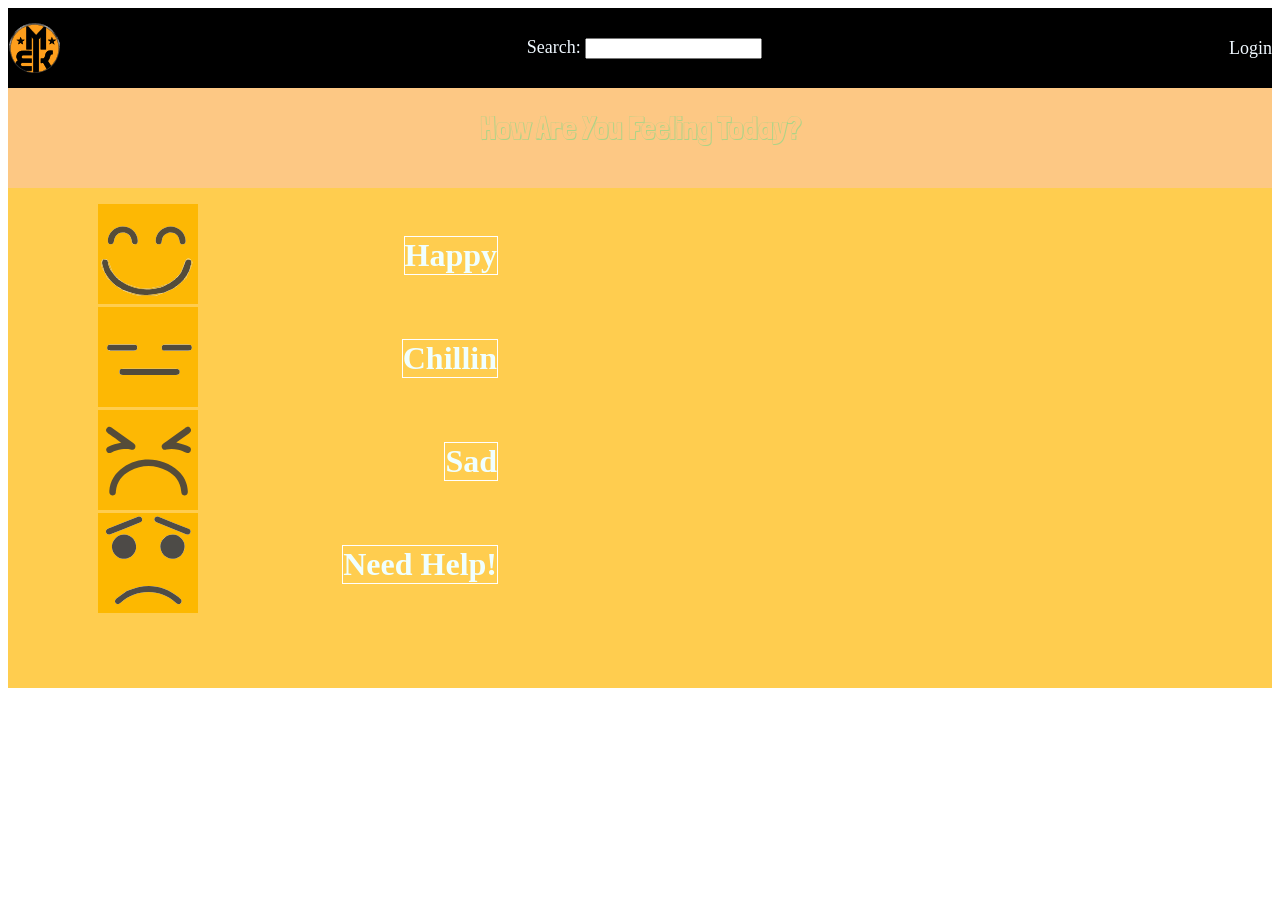
==== newhome.html @ 5d63c6fa "add smooth scroll" ====
<!DOCTYPE html PUBLIC "-//W3C//DTD HTML 4.01//EN" "http://www.w3.org/TR/html4/strict.dtd">
<html>
<head>
  <meta http-equiv="Content-Type" content="text/html; charset=utf-8">
  <meta http-equiv="Content-Style-Type" content="text/css">
  <title></title>
  <meta name="Generator" content="Cocoa HTML Writer">
  <meta name="CocoaVersion" content="2487.6">
  <link rel="preconnect" href="https://fonts.googleapis.com">
  <link rel="preconnect" href="https://fonts.gstatic.com" crossorigin>
  <link href="https://fonts.googleapis.com/css2?family=Amatic+SC:wght@400;700&family=Annie+Use+Your+Telescope&family=Londrina+Shadow&display=swap" rel="stylesheet">
  <style>
    .nav {
      background-color: black;
      display: flex;
      flex-direction: row;
      align-items: center;
      flex-wrap: wrap;
      border-bottom: green;
      height: 80px;
      justify-content: space-between;

    }

    html {
      scroll-behavior: smooth;
    }

    .londrina-shadow-regular {
      font-family: "Londrina Shadow", sans-serif;
      font-weight: 400;
      font-style: normal;
      color: rgba(8, 236, 141, 0.326);
    }


    .home {
      display: flex;
      justify-content: center;
      align-items: center;
      height: fit-content;
      
    }

    .login {
      display: flex;
      height: fit-content;
      align-items: center;
      justify-content: center;
      color: aliceblue;
      font-size: large;
      

  
    }
    .search {
      display: flex;
      color: aliceblue;
      font-size: large;
    }

    .logo-container {
      display: flex;
      flex-direction: row;
      height: 100px;
      background-color: rgb(253, 200, 132);
      align-content: center;
      justify-content: center;
    }

    .logo {
      display: flex;
      height: 50px;
      width: 50px;
      border: 1px solid black;
    

    }

    logo :first-child {
      height: 20px;
      width: 2px;
    }

    .question-container {
      display: flex;
      flex-direction: row;
      height: 100px;
      background-color: rgb(253, 200, 132);
      align-content: center;
      justify-content: center;
    }

    .list-container {
      display: flex;
      flex-direction: column;
      height: 500px;
      background-color: rgba(255, 183, 0, 0.69);
      align-content: space-evenly;
    }

    h3 {
      font-style: "Londrina Shadow";
      border: 1px solid white;
      display: flex;
      color: azure;
      position: relative;
      height: fit-content;
      font-size: xx-large;
      margin-right: 50px;
    }

    li > img {
      display: flex;
      height: 100px;
      width: 100px;
      margin-left: 50px;
    }


    li {
      display: flex;
      flex-direction: row;
      justify-content: space-between;
      
      align-content: center;
      width: 500px;
    }

    .happy:hover {
      transform: scale(1.05);
      transition: transform 0.2s ease-in-out;
      cursor: pointer;
      border: 2px solid greenyellow; /* Gold */
    }

    .chillin:hover {
      transform: scale(1.05);
      transition: transform 0.2s ease-in-out;
      cursor: pointer;
      border: 2px solid #00BFFF; /* Deep Sky Blue */
    }

    .sad:hover {
      transform: scale(1.05);
      transition: transform 0.2s ease-in-out;
      cursor: pointer;
      border: 2px solid #9370DB; /* Medium Purple */
    }

    .needHelp:hover {
      transform: scale(1.05);
      transition: transform 0.2s ease-in-out;
      cursor: pointer;
      border: 2px solid #FF6347; /* Tomato */
    }
    

    


  </style>
</head>
<body>
  <nav class="nav container">
    <div class="logo">
      <img src="svgImages/logo.svg">
    </div>
    <div class="search">
      <p>Search: <input type="text"></p>
    </div>
    <div class="login">Login</div>
  </nav>
  </div>
  <div class="question-container">
    <h1 class="londrina-shadow-regular">How Are You Feeling Today?</h1>
  </div>
  <div class="list-container">
    <ul>
      <li class="happy">
        <img src="images/4.svg">
        <h3>Happy</h3>
      </li>
      <li class="chillin">
        <img src="images/Untitled design.svg">
        <h3>Chillin</h3>
      </li>
      <li class="sad">
        <img src="images/3.svg">
        <h3>Sad</h3>
      </li>
      <li class="needHelp">
        <img src="images/2.svg">
        <h3>Need Help!</h3>
      </li>
    </ul>
  </div>
  <footer>
  </footer>
  <script>
    // Get the button element
    const homeHover = document.querySelector('.home');

    // Add a mouseover event listener
    homeHover.addEventListener('mouseover', () => {
      // Change the button's background color
      homeHover.style.textDecoration = 'underline';
      homeHover.style.cursor = 'pointer';

    });

    // Add a mouseout event listener
    homeHover.addEventListener('mouseout', () => {
      // Change the button's background color back to its original color
      homeHover.style.backgroundColor = '';
      
    });

    const loginHover = document.querySelector('.login');

    // Add a mouseover event listener
    loginHover.addEventListener('mouseover', () => {
      // Change the text decoration
      loginHover.style.textDecoration = 'underline';
      loginHover.style.cursor = 'pointer';
    });

    // Add a mouseout event listener
    loginHover.addEventListener('mouseout', () => {
      // Change the button's background color back to its original color
      loginHover.style.textDecoration = '';
    });

    

  </script>
</body>
</html>
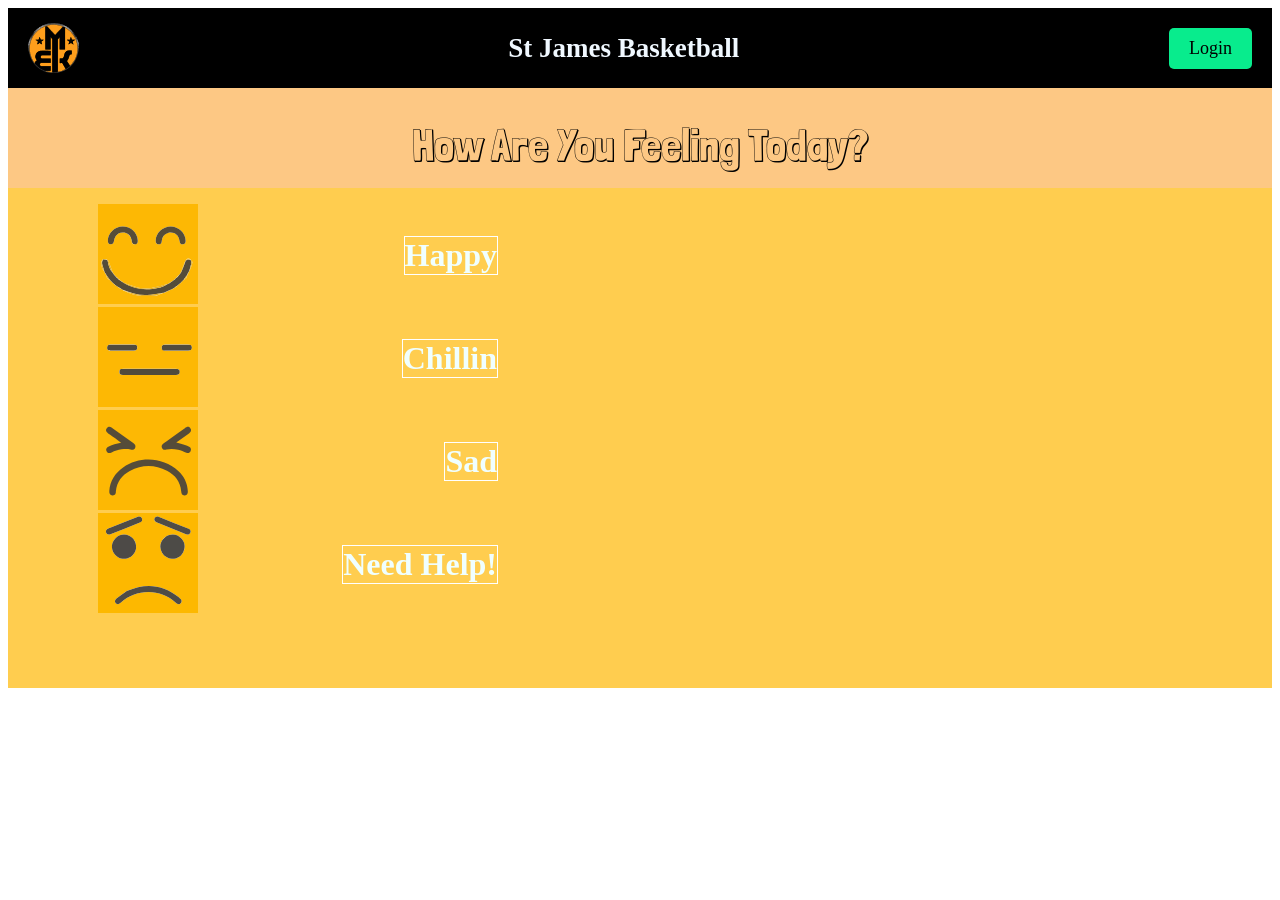
==== commit db230f8f: "add hover effects to nav bar" ====
--- a/newhome.html
+++ b/newhome.html
@@ -13,13 +13,11 @@
     .nav {
       background-color: black;
       display: flex;
-      flex-direction: row;
       align-items: center;
       flex-wrap: wrap;
-      border-bottom: green;
       height: 80px;
       justify-content: space-between;
-
+      padding: 0 20px;
     }
 
     html {
@@ -30,7 +28,8 @@
       font-family: "Londrina Shadow", sans-serif;
       font-weight: 400;
       font-style: normal;
-      color: rgba(8, 236, 141, 0.326);
+      color: black;
+      font-size: 45px;
     }
 
 
@@ -43,23 +42,53 @@
     }
 
     .login {
-      display: flex;
-      height: fit-content;
-      align-items: center;
-      justify-content: center;
+      background-color: #08ec8d;
+      color: black;
+      padding: 10px 20px;
+      border-radius: 5px;
+      font-size: large;
+      cursor: pointer;
+      transition: background-color 0.3s ease;
+    }
+
+    .login:hover {
+      background-color: #04a56d;
+      color: white;
+    }
+
+    .search {
+      display: flex;
       color: aliceblue;
       font-size: large;
-      
-
-  
-    }
-    .search {
-      display: flex;
-      color: aliceblue;
-      font-size: large;
     }
 
     .logo-container {
+      display: flex;
+      background-color: black;
+      padding: 5px;
+      border-radius: 8px;
+      height: 100px;
+    }
+
+    .logo {
+      display: flex;
+      height: 50px;
+      width: auto;
+    
+
+    }
+
+    logo :first-child {
+      height: 20px;
+      width: 2px;
+    }
+
+    .login:hover {
+      cursor: pointer;
+      text-decoration: underline;
+    }
+
+    .question-container {
       display: flex;
       flex-direction: row;
       height: 100px;
@@ -68,29 +97,6 @@
       justify-content: center;
     }
 
-    .logo {
-      display: flex;
-      height: 50px;
-      width: 50px;
-      border: 1px solid black;
-    
-
-    }
-
-    logo :first-child {
-      height: 20px;
-      width: 2px;
-    }
-
-    .question-container {
-      display: flex;
-      flex-direction: row;
-      height: 100px;
-      background-color: rgb(253, 200, 132);
-      align-content: center;
-      justify-content: center;
-    }
-
     .list-container {
       display: flex;
       flex-direction: column;
@@ -127,32 +133,41 @@
       width: 500px;
     }
 
+    .logo:hover {
+      cursor: pointer;
+      text-decoration: underline;
+    }
+
+    li:focus {
+      outline: 3px solid #8e44ad;
+    }
+
     .happy:hover {
       transform: scale(1.05);
       transition: transform 0.2s ease-in-out;
       cursor: pointer;
-      border: 2px solid greenyellow; /* Gold */
+      border: 10px solid greenyellow; /* Gold */
     }
 
     .chillin:hover {
       transform: scale(1.05);
       transition: transform 0.2s ease-in-out;
       cursor: pointer;
-      border: 2px solid #00BFFF; /* Deep Sky Blue */
+      border: 10px solid #00BFFF; /* Deep Sky Blue */
     }
 
     .sad:hover {
       transform: scale(1.05);
       transition: transform 0.2s ease-in-out;
       cursor: pointer;
-      border: 2px solid #9370DB; /* Medium Purple */
+      border: 10px solid #9370DB; /* Medium Purple */
     }
 
     .needHelp:hover {
       transform: scale(1.05);
       transition: transform 0.2s ease-in-out;
       cursor: pointer;
-      border: 2px solid #FF6347; /* Tomato */
+      border: 10px solid #FF6347; /* Tomato */
     }
     
 
@@ -167,7 +182,7 @@
       <img src="svgImages/logo.svg">
     </div>
     <div class="search">
-      <p>Search: <input type="text"></p>
+      <h1>St James Basketball</h1>
     </div>
     <div class="login">Login</div>
   </nav>
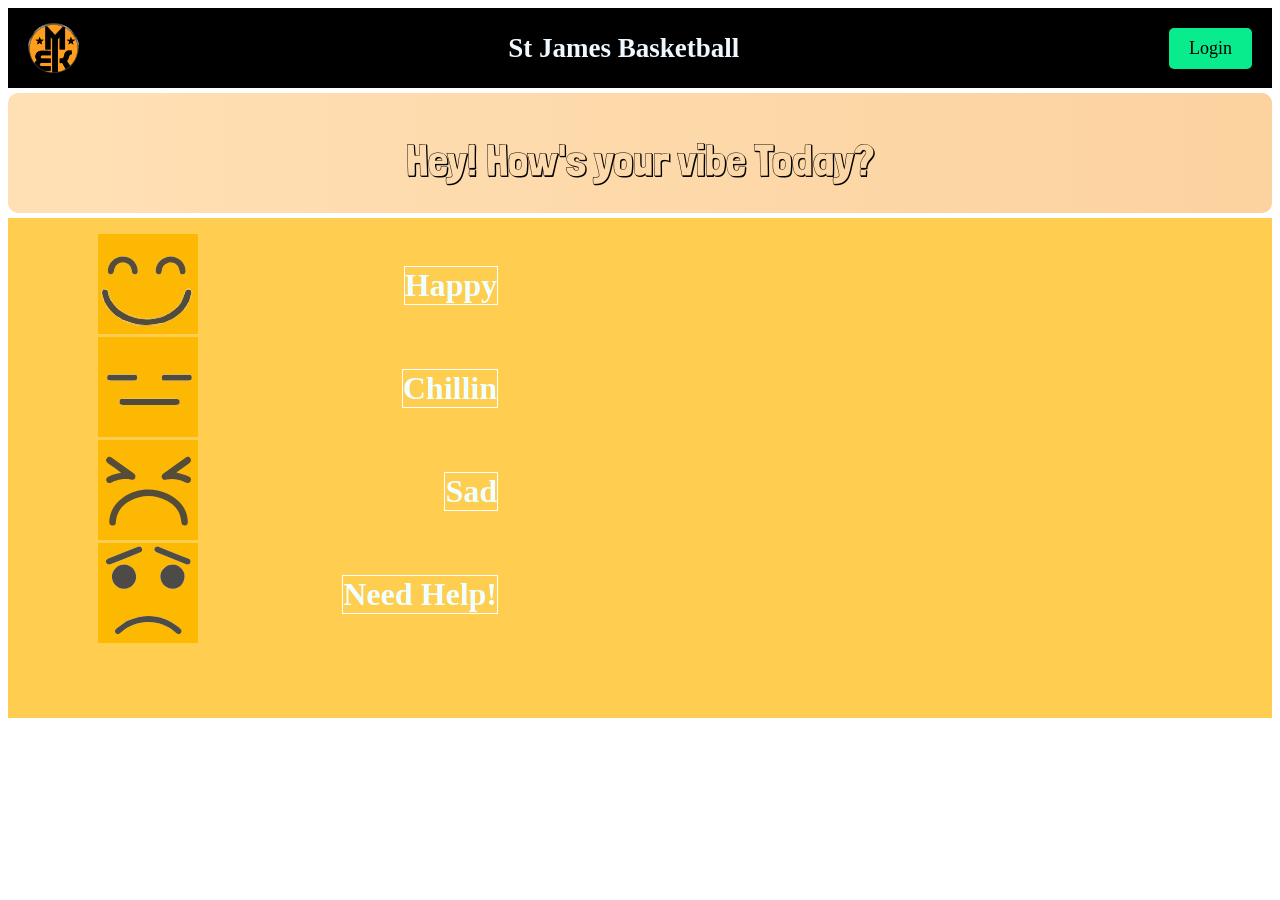
==== commit b7a5e842: "nav bar improvements - rounded borders, changed to school colors as linear gradient" ====
--- a/newhome.html
+++ b/newhome.html
@@ -92,7 +92,12 @@
       display: flex;
       flex-direction: row;
       height: 100px;
+      background: linear-gradient(to right, #ffe0b5, #fcd29f);
       background-color: rgb(253, 200, 132);
+      padding: 10px;
+      border-radius: 10px;
+      margin-top: 5px;
+      margin-bottom: 5px;
       align-content: center;
       justify-content: center;
     }
@@ -188,7 +193,7 @@
   </nav>
   </div>
   <div class="question-container">
-    <h1 class="londrina-shadow-regular">How Are You Feeling Today?</h1>
+    <h1 class="londrina-shadow-regular">Hey! How's your vibe Today?</h1>
   </div>
   <div class="list-container">
     <ul>
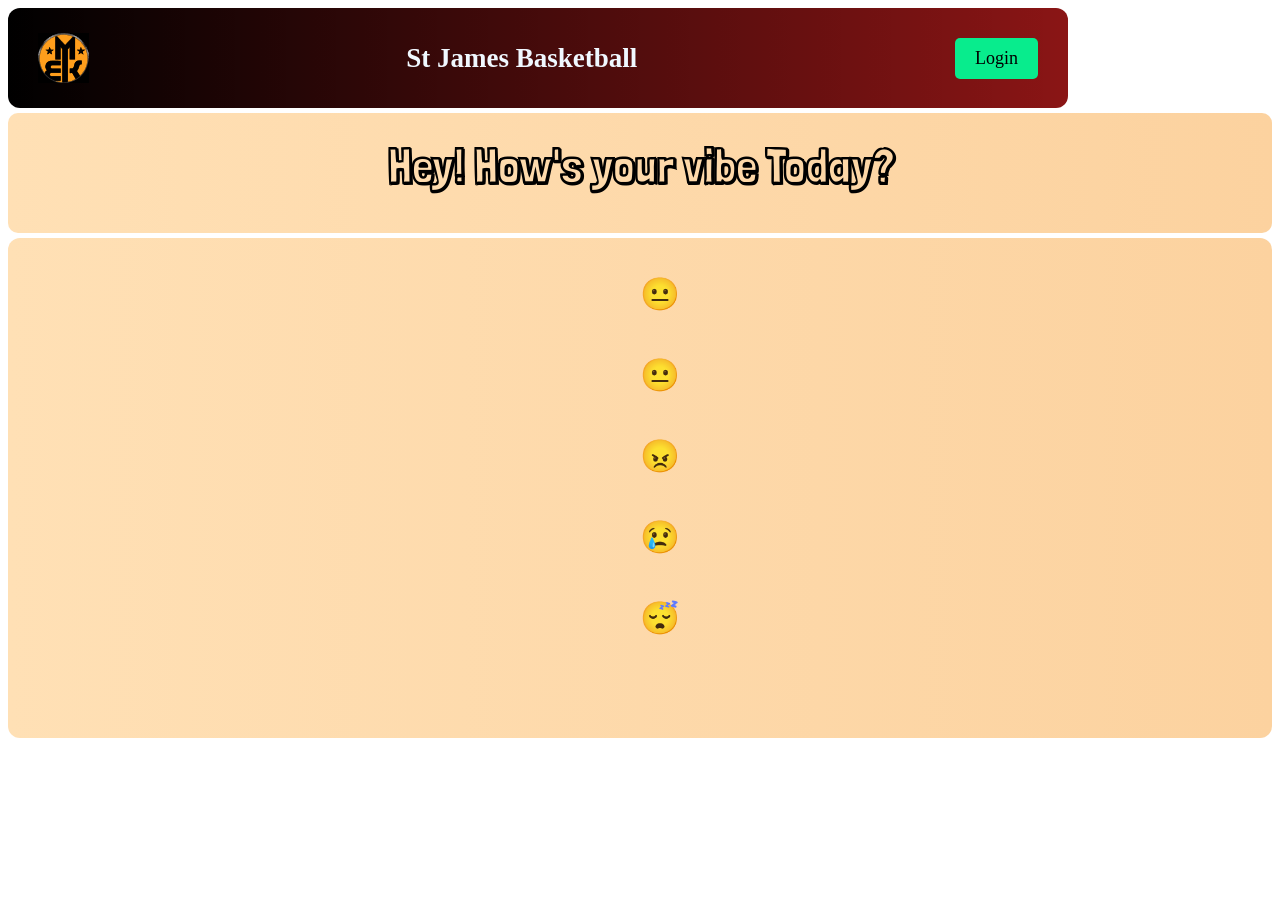
==== commit b938d091: "add emojis" ====
--- a/newhome.html
+++ b/newhome.html
@@ -17,7 +17,10 @@
       flex-wrap: wrap;
       height: 80px;
       justify-content: space-between;
-      padding: 0 20px;
+      padding: 10px 30px;
+      background: linear-gradient(to right, #000000, rgba(128, 0, 0, 0.917));
+      border-radius: 12px;
+      max-width: 1000px;
     }
 
     html {
@@ -104,10 +107,13 @@
 
     .list-container {
       display: flex;
-      flex-direction: column;
+      flex-direction: row;
       height: 500px;
-      background-color: rgba(255, 183, 0, 0.69);
-      align-content: space-evenly;
+      background: linear-gradient(to right, #ffe0b5, #fcd29f);
+      background-color: rgba(0, 67, 223, 0.802);
+      border-radius: 12px;
+      align-content: center;
+      justify-content: center;
     }
 
     h3 {
@@ -121,21 +127,30 @@
       margin-right: 50px;
     }
 
-    li > img {
-      display: flex;
-      height: 100px;
-      width: 100px;
-      margin-left: 50px;
+    .feeling-question {
+      font-family: "Londrina Shadow", sans-serif;
+      color: black;
+      font-size: 3rem;
+      font-weight: bold;
+      text-align: center;
+      margin: 5px;
+      padding: 10px;
+      transition: transform 0.3s;
+    }
+
+    .feeling-question:hover {
+      transform: scale(1.05); /* subtle zoom effect */
+      color: #f09819;
     }
 
 
     li {
       display: flex;
       flex-direction: row;
-      justify-content: space-between;
+      justify-content: center;
       
       align-content: center;
-      width: 500px;
+      width: fit-content;
     }
 
     .logo:hover {
@@ -173,6 +188,12 @@
       transition: transform 0.2s ease-in-out;
       cursor: pointer;
       border: 10px solid #FF6347; /* Tomato */
+    }
+    .sleepy:hover {
+      transform: scale(1.05);
+      transition: transform 0.2s ease-in-out;
+      cursor: pointer;
+      border: 10px solid #47e3ff87; /* Tomato */
     }
     
 
@@ -193,25 +214,24 @@
   </nav>
   </div>
   <div class="question-container">
-    <h1 class="londrina-shadow-regular">Hey! How's your vibe Today?</h1>
+    <h1 class="feeling-question">Hey! How's your vibe Today?</h1>
   </div>
   <div class="list-container">
     <ul>
       <li class="happy">
-        <img src="images/4.svg">
-        <h3>Happy</h3>
+        <h1>😐</h1>
       </li>
       <li class="chillin">
-        <img src="images/Untitled design.svg">
-        <h3>Chillin</h3>
+        <h1>😐</h1>
       </li>
       <li class="sad">
-        <img src="images/3.svg">
-        <h3>Sad</h3>
+        <h1>😠</h1>
       </li>
       <li class="needHelp">
-        <img src="images/2.svg">
-        <h3>Need Help!</h3>
+        <h1>😢</h1>
+      </li>
+      <li class="sleepy">
+        <h1>😴</h1>
       </li>
     </ul>
   </div>
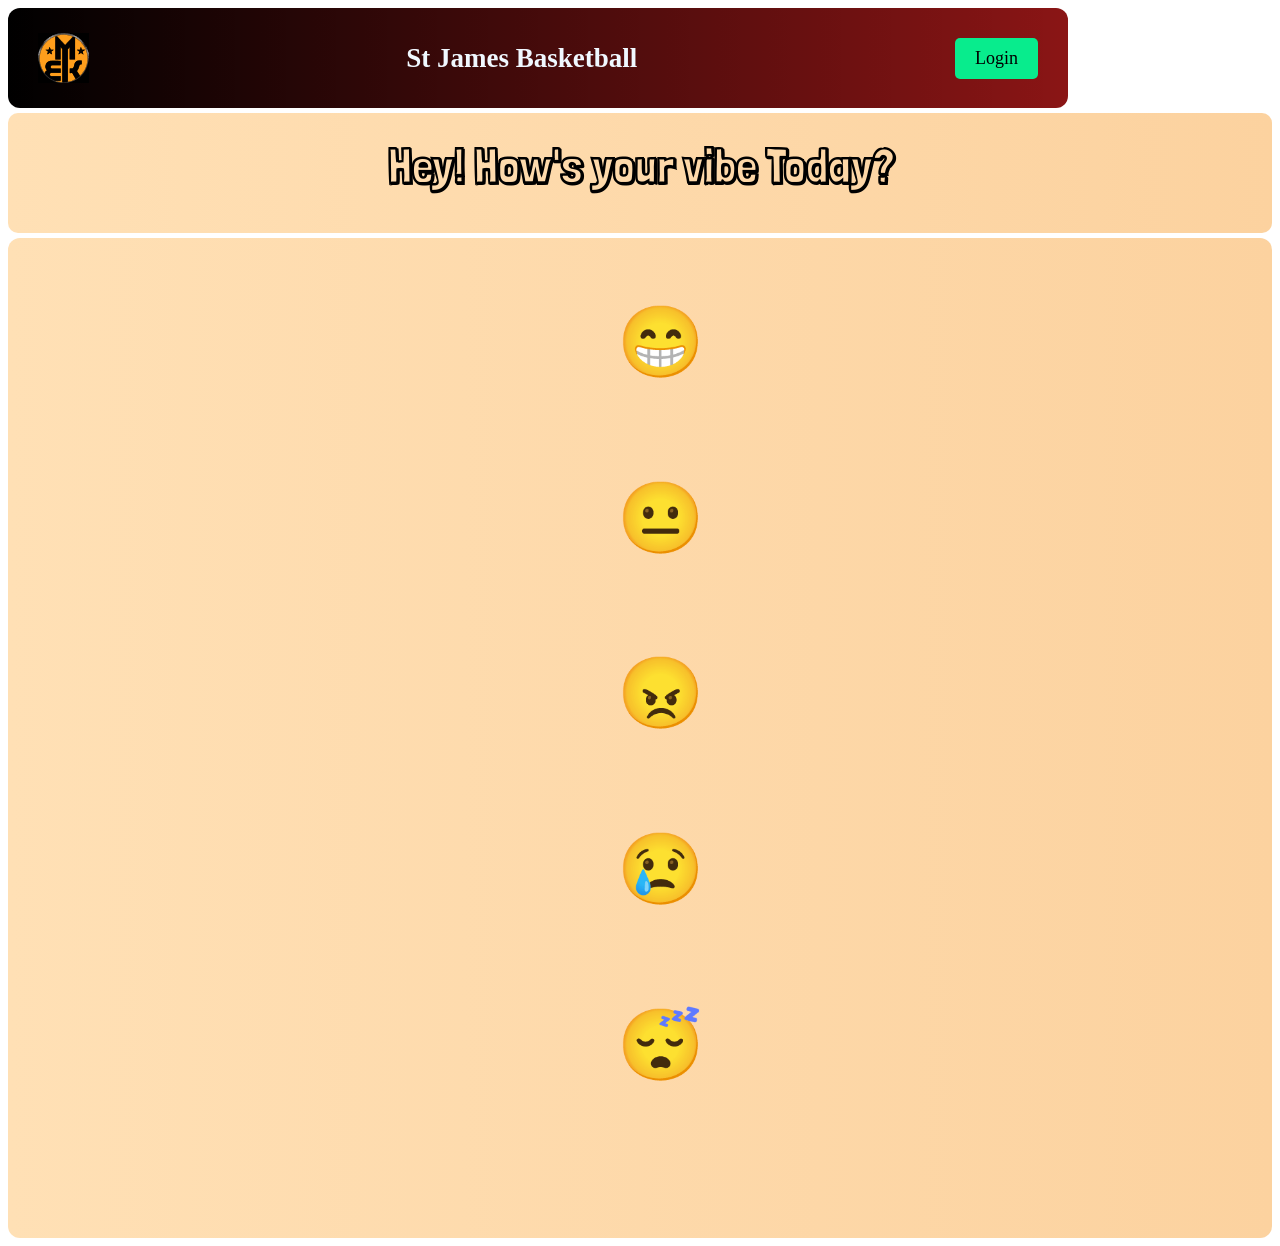
==== commit 97def5ac: "add sound to when list item (emotion) is clicked. note - add different sounds for different emotions" ====
--- a/newhome.html
+++ b/newhome.html
@@ -108,23 +108,12 @@
     .list-container {
       display: flex;
       flex-direction: row;
-      height: 500px;
+      height: 1000px;
       background: linear-gradient(to right, #ffe0b5, #fcd29f);
       background-color: rgba(0, 67, 223, 0.802);
       border-radius: 12px;
       align-content: center;
       justify-content: center;
-    }
-
-    h3 {
-      font-style: "Londrina Shadow";
-      border: 1px solid white;
-      display: flex;
-      color: azure;
-      position: relative;
-      height: fit-content;
-      font-size: xx-large;
-      margin-right: 50px;
     }
 
     .feeling-question {
@@ -148,9 +137,10 @@
       display: flex;
       flex-direction: row;
       justify-content: center;
-      
       align-content: center;
-      width: fit-content;
+      width: max-content;
+      height: fit-content;
+      font-size: xx-large;
     }
 
     .logo:hover {
@@ -162,11 +152,16 @@
       outline: 3px solid #8e44ad;
     }
 
+    li > h1 {
+      font-size: 70px;
+    }
+
     .happy:hover {
       transform: scale(1.05);
       transition: transform 0.2s ease-in-out;
       cursor: pointer;
       border: 10px solid greenyellow; /* Gold */
+      border-radius: 10px;
     }
 
     .chillin:hover {
@@ -174,6 +169,7 @@
       transition: transform 0.2s ease-in-out;
       cursor: pointer;
       border: 10px solid #00BFFF; /* Deep Sky Blue */
+      border-radius: 10px;
     }
 
     .sad:hover {
@@ -181,6 +177,7 @@
       transition: transform 0.2s ease-in-out;
       cursor: pointer;
       border: 10px solid #9370DB; /* Medium Purple */
+      border-radius: 10px;
     }
 
     .needHelp:hover {
@@ -188,12 +185,14 @@
       transition: transform 0.2s ease-in-out;
       cursor: pointer;
       border: 10px solid #FF6347; /* Tomato */
+      border-radius: 10px;
     }
     .sleepy:hover {
       transform: scale(1.05);
       transition: transform 0.2s ease-in-out;
       cursor: pointer;
       border: 10px solid #47e3ff87; /* Tomato */
+      border-radius: 10px;
     }
     
 
@@ -219,7 +218,7 @@
   <div class="list-container">
     <ul>
       <li class="happy">
-        <h1>😐</h1>
+        <h1>😁</h1>
       </li>
       <li class="chillin">
         <h1>😐</h1>
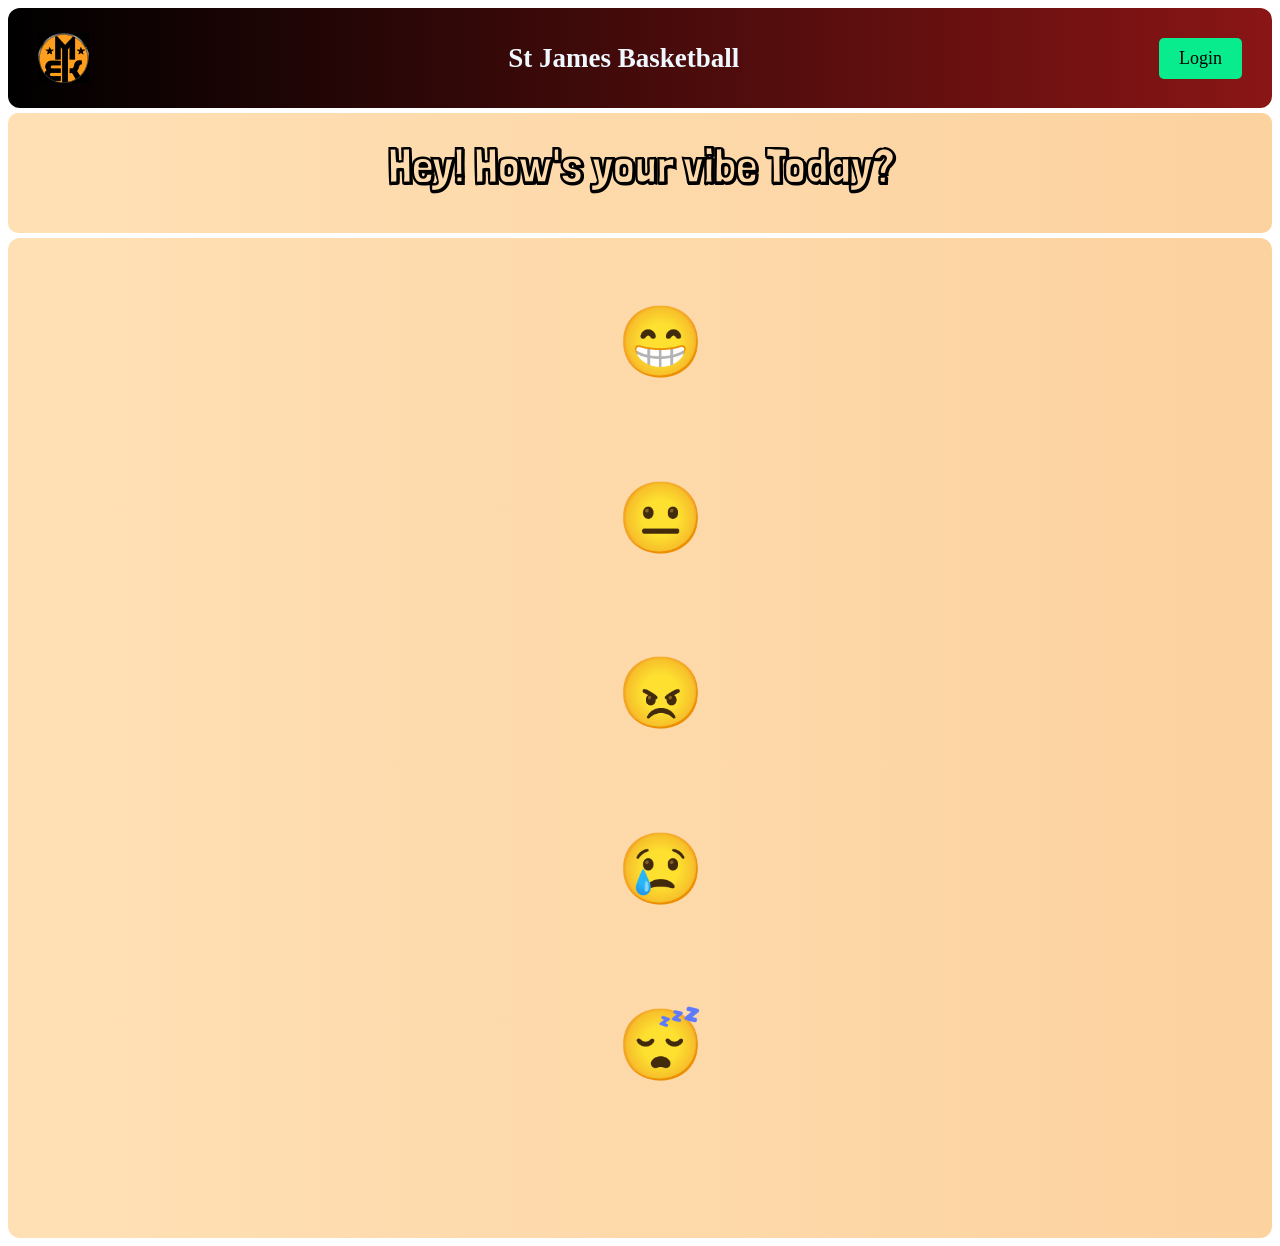
==== commit 2f3af9ab: "added @media query for all tablet sizes" ====
--- a/newhome.html
+++ b/newhome.html
@@ -10,6 +10,7 @@
   <link rel="preconnect" href="https://fonts.gstatic.com" crossorigin>
   <link href="https://fonts.googleapis.com/css2?family=Amatic+SC:wght@400;700&family=Annie+Use+Your+Telescope&family=Londrina+Shadow&display=swap" rel="stylesheet">
   <style>
+    /* Global styles (default styles for all screen sizes) */
     .nav {
       background-color: black;
       display: flex;
@@ -20,7 +21,6 @@
       padding: 10px 30px;
       background: linear-gradient(to right, #000000, rgba(128, 0, 0, 0.917));
       border-radius: 12px;
-      max-width: 1000px;
     }
 
     html {
@@ -35,13 +35,11 @@
       font-size: 45px;
     }
 
-
     .home {
       display: flex;
       justify-content: center;
       align-items: center;
       height: fit-content;
-      
     }
 
     .login {
@@ -77,8 +75,6 @@
       display: flex;
       height: 50px;
       width: auto;
-    
-
     }
 
     logo :first-child {
@@ -132,7 +128,6 @@
       color: #f09819;
     }
 
-
     li {
       display: flex;
       flex-direction: row;
@@ -154,6 +149,7 @@
 
     li > h1 {
       font-size: 70px;
+
     }
 
     .happy:hover {
@@ -187,6 +183,7 @@
       border: 10px solid #FF6347; /* Tomato */
       border-radius: 10px;
     }
+
     .sleepy:hover {
       transform: scale(1.05);
       transition: transform 0.2s ease-in-out;
@@ -194,11 +191,63 @@
       border: 10px solid #47e3ff87; /* Tomato */
       border-radius: 10px;
     }
-    
-
-    
-
-
+
+    /* Tablet-specific styles */
+    @media screen and (min-width: 500px) and (max-width: 900px) {
+      .nav {
+        display: flex;
+        flex-wrap: wrap;
+        flex-direction: column;
+        align-items: center;
+        justify-content: space-between;
+        padding: 15px 10px;
+      }
+
+      .londrina-shadow-regular {
+        font-size: 35px;
+      }
+
+      .home {
+        text-align: center;
+        display: flex;
+        justify-content: center;
+        align-items: center;
+        height: fit-content;
+      }
+
+      .login {
+        font-size: medium;
+        padding: 10px 15px;
+      }
+
+      .search {
+        font-size: medium;
+      }
+
+      .logo-container {
+        height: 80px;
+        justify-content: center;
+      }
+
+      .list-container {
+        flex-direction: row;
+        height: auto;
+        justify-content: center;
+      }
+
+      li {
+        font-size: large;
+        margin: 10px 0;
+      }
+
+      .feeling-question {
+        font-size: 2rem;
+      }
+
+      .feeling-question:hover {
+        transform: scale(1.03); /* smaller zoom effect */
+      }
+    }
   </style>
 </head>
 <body>
@@ -236,42 +285,58 @@
   </div>
   <footer>
   </footer>
+  
+  
+  
   <script>
-    // Get the button element
-    const homeHover = document.querySelector('.home');
-
-    // Add a mouseover event listener
-    homeHover.addEventListener('mouseover', () => {
-      // Change the button's background color
-      homeHover.style.textDecoration = 'underline';
-      homeHover.style.cursor = 'pointer';
-
+    document.addEventListener('DOMContentLoaded', () => {
+        // Get the button element
+        const homeHover = document.querySelector('.home');
+        const loginHover = document.querySelector('.login');
+        
+        // Check if homeHover exists before attaching event listeners
+        if (homeHover) {
+            // Add a mouseover event listener
+            homeHover.addEventListener('mouseover', () => {
+                homeHover.style.textDecoration = 'underline';
+                homeHover.style.cursor = 'pointer';
+            });
+
+            // Add a mouseout event listener
+            homeHover.addEventListener('mouseout', () => {
+                homeHover.style.textDecoration = '';
+            });
+        }
+
+        // Check if loginHover exists before attaching event listeners
+        if (loginHover) {
+            // Add a mouseover event listener
+            loginHover.addEventListener('mouseover', () => {
+                loginHover.style.textDecoration = 'underline';
+                loginHover.style.cursor = 'pointer';
+            });
+
+            // Add a mouseout event listener
+            loginHover.addEventListener('mouseout', () => {
+                loginHover.style.textDecoration = '';
+            });
+        }
+
+        // Select all list items
+        const listItems = document.querySelectorAll('.list-container li');
+
+        // Check if listItems exist before adding event listeners
+        if (listItems.length > 0) {
+            const sound = new Audio('sounds/level-up-3-199576.mp3');
+            
+            listItems.forEach(item => {
+                item.addEventListener('click', () => {
+                    sound.play();
+                    alert('Thank you for your feedback');
+                });
+            });
+        }
     });
-
-    // Add a mouseout event listener
-    homeHover.addEventListener('mouseout', () => {
-      // Change the button's background color back to its original color
-      homeHover.style.backgroundColor = '';
-      
-    });
-
-    const loginHover = document.querySelector('.login');
-
-    // Add a mouseover event listener
-    loginHover.addEventListener('mouseover', () => {
-      // Change the text decoration
-      loginHover.style.textDecoration = 'underline';
-      loginHover.style.cursor = 'pointer';
-    });
-
-    // Add a mouseout event listener
-    loginHover.addEventListener('mouseout', () => {
-      // Change the button's background color back to its original color
-      loginHover.style.textDecoration = '';
-    });
-
-    
-
-  </script>
+</script>
 </body>
 </html>
